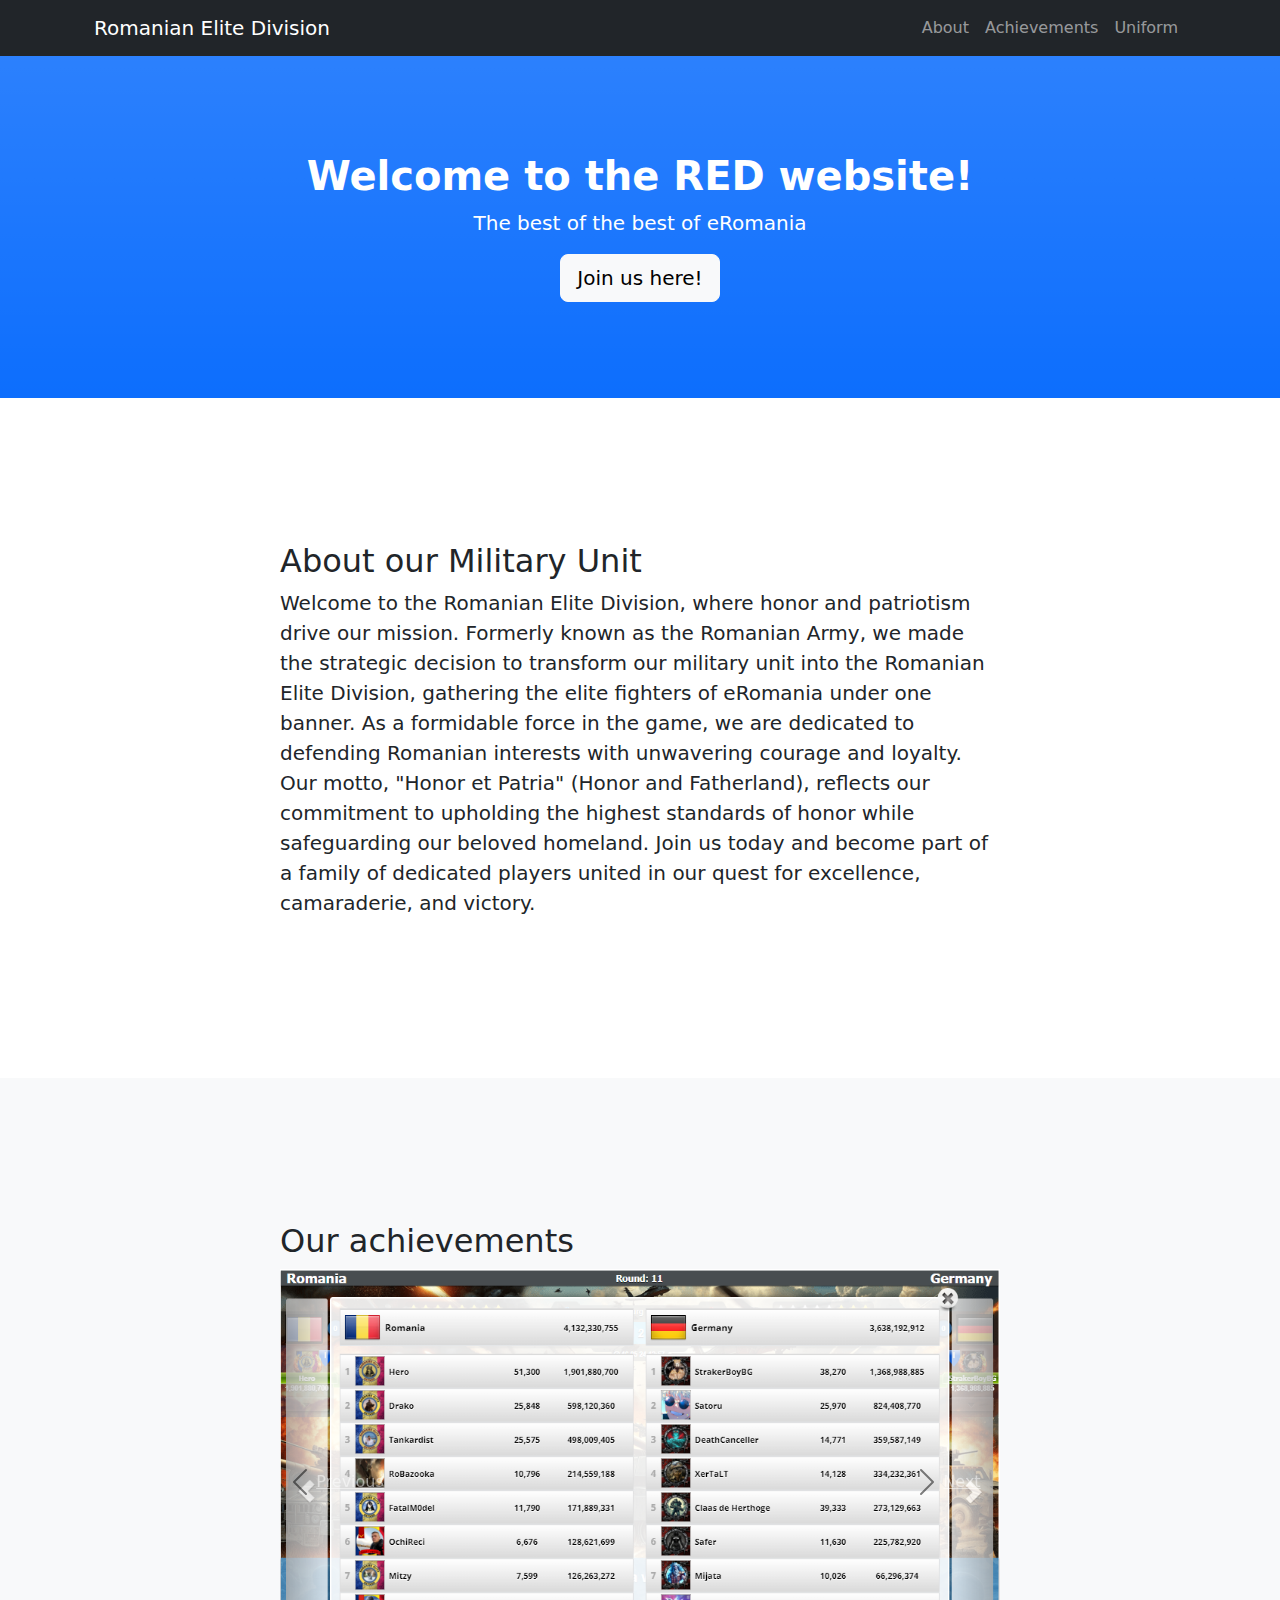
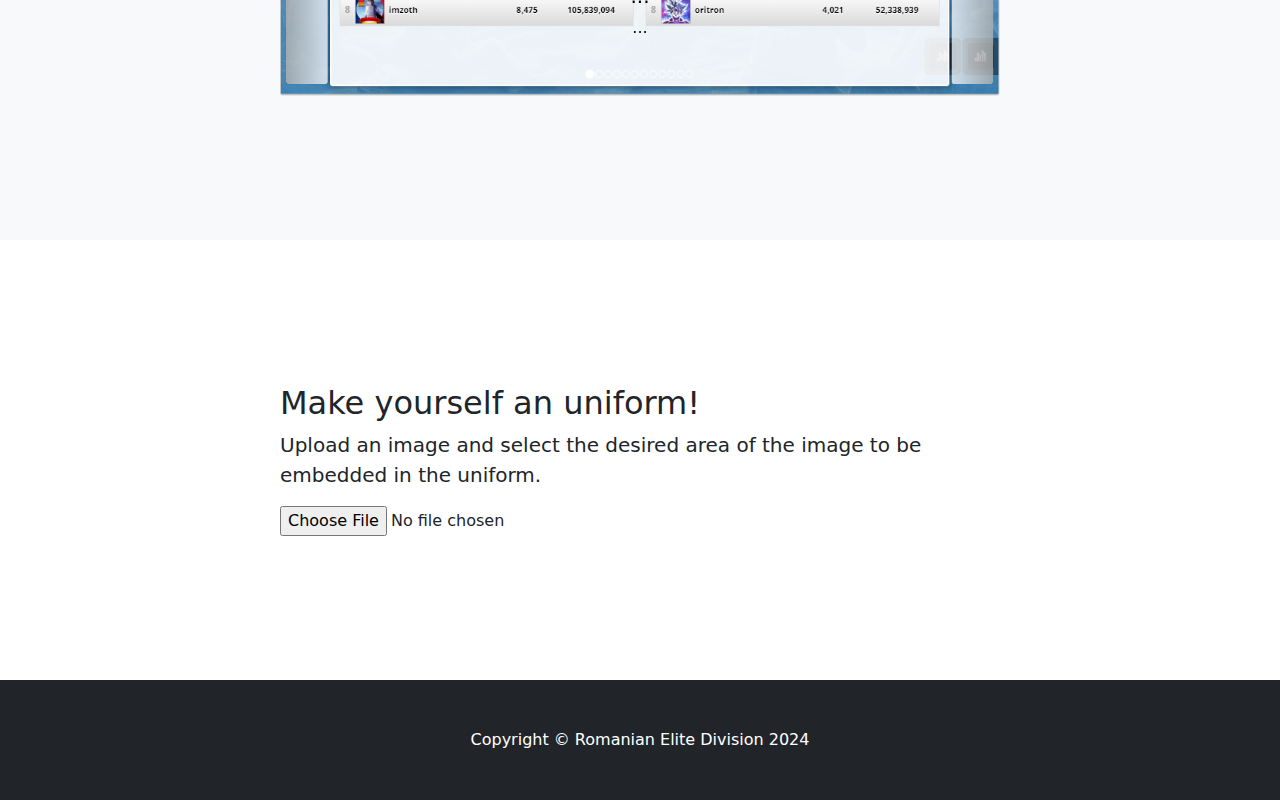
==== index.html @ f2db4dd4 "de vuelta cambios a index.html" ====
<!DOCTYPE html>
<html lang="en">
<head>
    <meta charset="utf-8" />
    <meta name="viewport" content="width=device-width, initial-scale=1, shrink-to-fit=no" />
    <meta name="description" content="" />
    <meta name="author" content="" />
    <title>RED</title>
    <link rel="icon" type="image/x-icon" href="assets/favicon.ico" />
    <!-- Core theme CSS (includes Bootstrap)-->
    <link href="css/styles.css" rel="stylesheet" />
    <link rel="stylesheet" href="https://cdnjs.cloudflare.com/ajax/libs/jquery-jcrop/0.9.15/css/jquery.Jcrop.min.css">
</head>
<body id="page-top">
    <!-- Navigation-->
    <nav class="navbar navbar-expand-lg navbar-dark bg-dark fixed-top" id="mainNav">
        <div class="container px-4">
            <a class="navbar-brand" href="#page-top">Romanian Elite Division</a>
            <button class="navbar-toggler" type="button" data-bs-toggle="collapse" data-bs-target="#navbarResponsive" aria-controls="navbarResponsive" aria-expanded="false" aria-label="Toggle navigation"><span class="navbar-toggler-icon"></span></button>
            <div class="collapse navbar-collapse" id="navbarResponsive">
                <ul class="navbar-nav ms-auto">
                    <li class="nav-item"><a class="nav-link" href="#about">About</a></li>
                    <li class="nav-item"><a class="nav-link" href="#services">Achievements</a></li>
                    <li class="nav-item"><a class="nav-link" href="#contact">Uniform</a></li>
                </ul>
            </div>
        </div>
    </nav>
    <!-- Header-->
    <header class="bg-primary bg-gradient text-white">
        <div class="container px-4 text-center">
            <h1 class="fw-bolder">Welcome to the RED website!</h1>
            <p class="lead">The best of the best of eRomania</p>
            <a class="btn btn-lg btn-light" href="https://www.edominacy.com/en/military-unit/17" target=”_blank”>Join us here!</a>
        </div>
    </header>
    <!-- About section-->
    <section id="about">
        <div class="container px-4">
            <div class="row gx-4 justify-content-center">
                <div class="col-lg-8">
                    <h2>About our Military Unit</h2>
                    <p class="lead">Welcome to the Romanian Elite Division, where honor and patriotism drive our mission. Formerly known as the Romanian Army, we made the strategic decision to transform our military unit into the Romanian Elite Division, gathering the elite fighters of eRomania under one banner. As a formidable force in the game, we are dedicated to defending Romanian interests with unwavering courage and loyalty. Our motto, "Honor et Patria" (Honor and Fatherland), reflects our commitment to upholding the highest standards of honor while safeguarding our beloved homeland. Join us today and become part of a family of dedicated players united in our quest for excellence, camaraderie, and victory.</p>
                </div>
            </div>
        </div>
    </section>
    <!-- Achievements section-->
    <section class="bg-light" id="services">
        <div class="container px-4">
            <div class="row gx-4 justify-content-center">
                <div class="col-lg-8">
                    <h2>Our achievements</h2>
                    <div class="carousel slide carousel-dark" data-ride="carousel">
                          <div class="carousel-inner">
                            <div class="carousel-item active">
                              <img class="d-block w-100" src="./images/readarmy1.png" alt="First slide">
                              <div class="carousel-caption d-none d-md-block">
                                <h5>...</h5>
                                <p>...</p>
                              </div>
                            </div>
                    </div>
                    <a class="carousel-control-prev" href="#carouselExampleIndicators" role="button" data-slide="prev">
                      <span class="carousel-control-prev-icon" aria-hidden="true"></span>
                      <span class="sr-only">Previous</span>
                    </a>
                    <a class="carousel-control-next" href="#carouselExampleIndicators" role="button" data-slide="next">
                      <span class="carousel-control-next-icon" aria-hidden="true"></span>
                      <span class="sr-only">Next</span>
                    </a>
                  </div>
                </div>
            </div>
        </div>
    </section>
    <!-- Contact section-->
    <section id="contact">
        <div class="container px-4">
            <div class="row gx-4 justify-content-center">
                <div class="col-lg-8">
                    <h2>Make yourself an uniform!</h2>
                    <p class="lead">Upload an image and select the desired area of the image to be embedded in the uniform.</p>
                    <input type="file" id="imageUpload" accept="image/*">
                    <div class= "py-4" id="imageWrapper" style="display: none;">
                        <img src="#" alt="Uploaded Image" id="uploadedImage">
                    </div>
                    <div class= "pb-4" id="overlayWrapper" style="display: none;">
                        <h3 class= "pb-3">Selected Area to Overlay:</h3>
                        <canvas id="overlayCanvas"></canvas>
                    </div class= align-center>
                    <button id="downloadButton" style="display: none;">Download Image</button>
                </div>
            </div>
        </div>
    </section>
    <!-- Footer-->
    <footer class="py-5 bg-dark">
        <div class="container px-4"><p class="m-0 text-center text-white">Copyright &copy; Romanian Elite Division 2024</p></div>
    </footer>
    <!-- Bootstrap core JS-->
    <script src="https://cdn.jsdelivr.net/npm/bootstrap@5.2.3/dist/js/bootstrap.bundle.min.js"></script>
    <!-- Core theme JS-->
    <script src="js/scripts.js"></script>
    <script src="https://code.jquery.com/jquery-3.5.1.slim.min.js"></script>
    <script src="https://cdn.jsdelivr.net/npm/@popperjs/core@2.5.4/dist/umd/popper.min.js"></script>
    <script src="https://stackpath.bootstrapcdn.com/bootstrap/4.5.2/js/bootstrap.min.js"></script>
    <script src="https://cdnjs.cloudflare.com/ajax/libs/jquery-jcrop/0.9.15/js/jquery.Jcrop.min.js"></script>
    <script src="js/jcrop.js"></script>
</body>
</html>
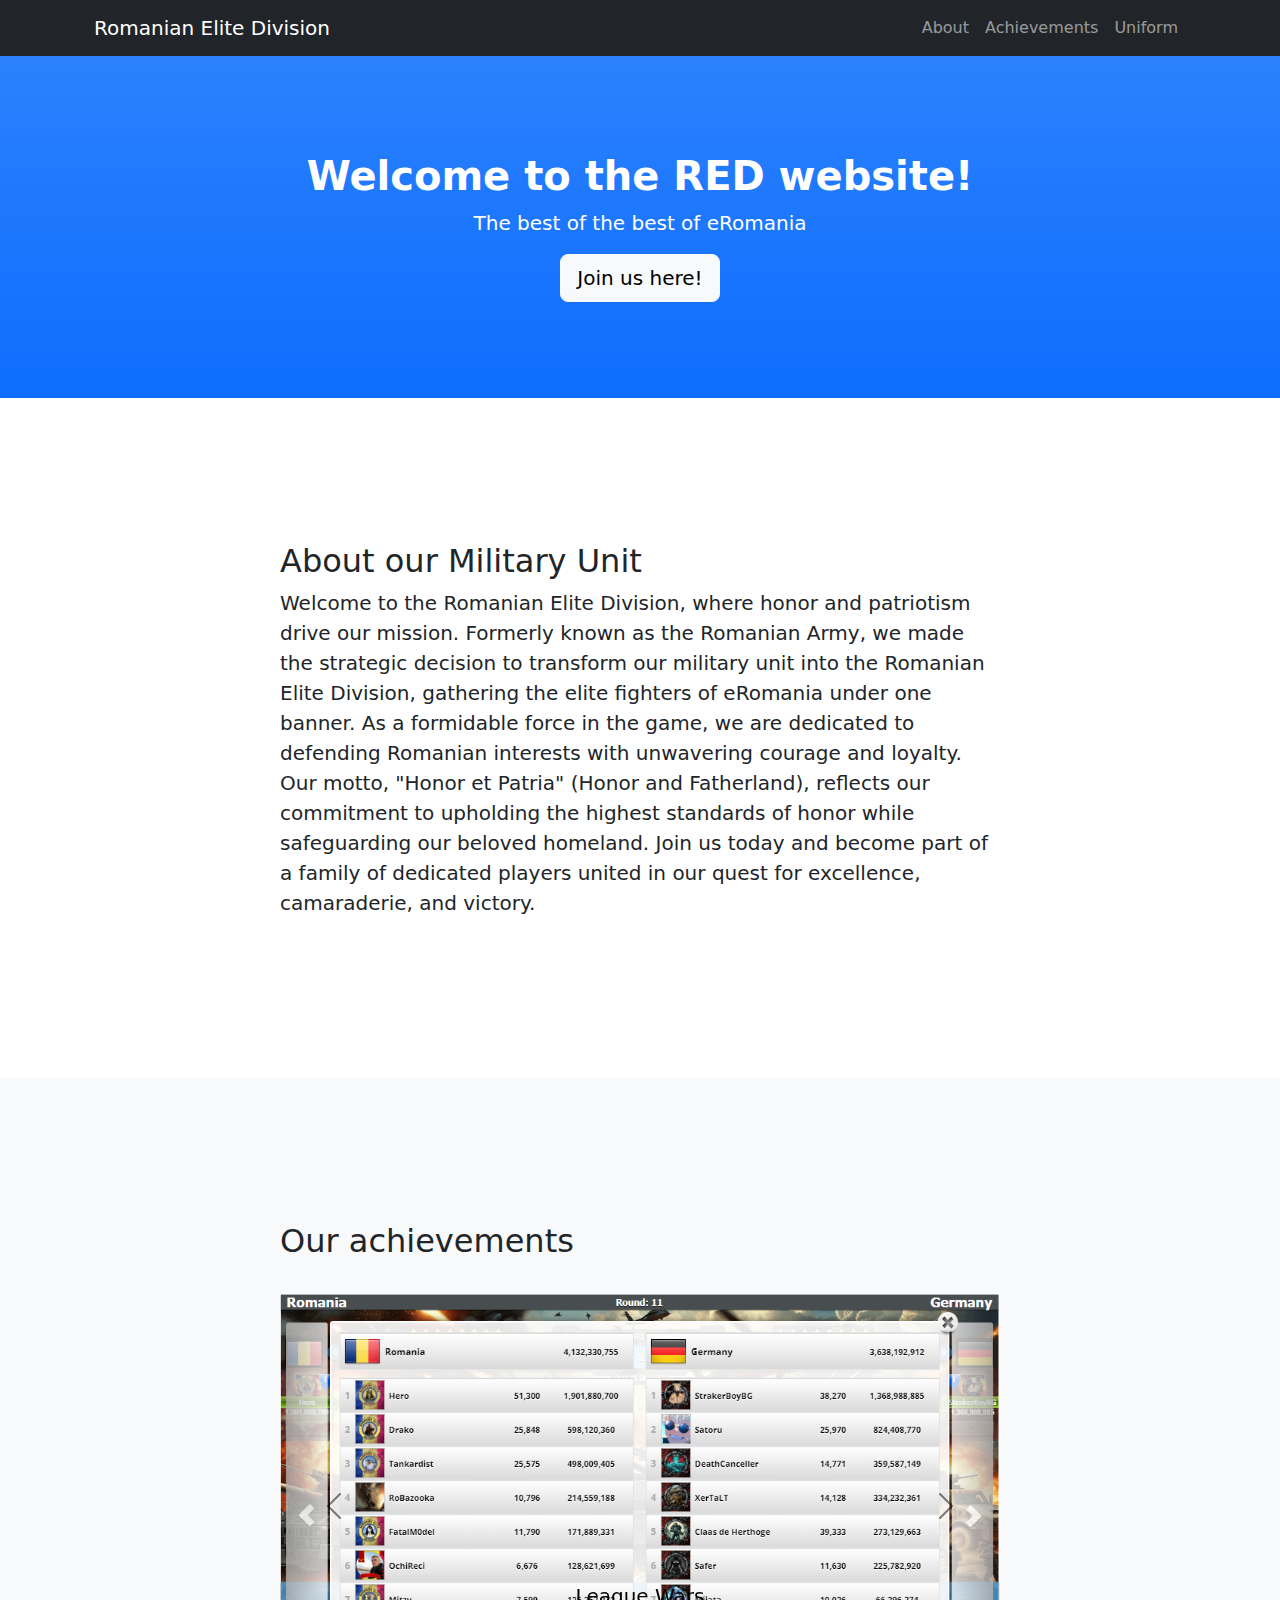
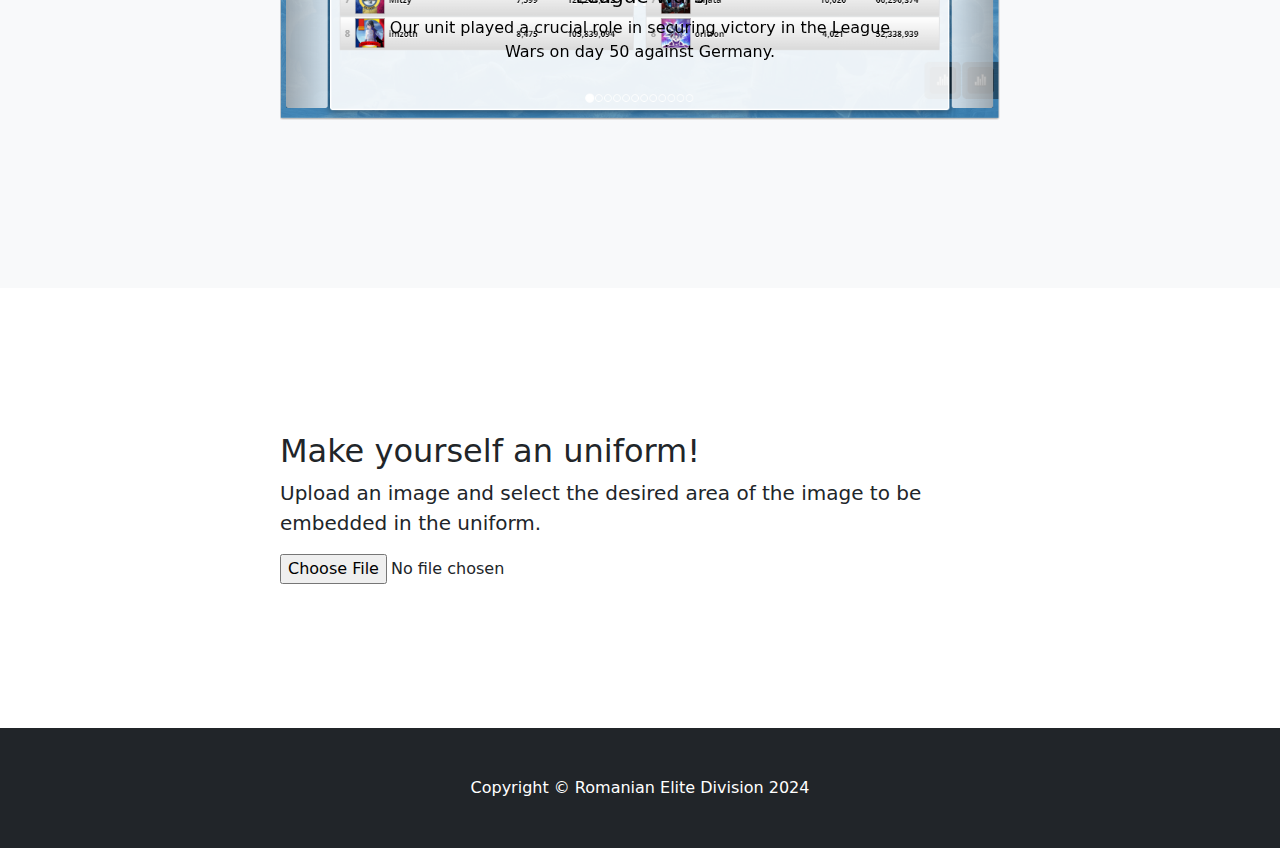
==== commit 2b0514a5: "again cambios a index.html" ====
--- a/index.html
+++ b/index.html
@@ -51,23 +51,21 @@
             <div class="row gx-4 justify-content-center">
                 <div class="col-lg-8">
                     <h2>Our achievements</h2>
-                    <div class="carousel slide carousel-dark" data-ride="carousel">
+                    <div class="carousel slide carousel-dark py-4" data-ride="carousel">
                           <div class="carousel-inner">
                             <div class="carousel-item active">
                               <img class="d-block w-100" src="./images/readarmy1.png" alt="First slide">
                               <div class="carousel-caption d-none d-md-block">
-                                <h5>...</h5>
-                                <p>...</p>
+                                <h5>League Wars</h5>
+                                <p>Our unit played a crucial role in securing victory in the League Wars on day 50 against Germany.</p>
                               </div>
                             </div>
                     </div>
                     <a class="carousel-control-prev" href="#carouselExampleIndicators" role="button" data-slide="prev">
                       <span class="carousel-control-prev-icon" aria-hidden="true"></span>
-                      <span class="sr-only">Previous</span>
                     </a>
                     <a class="carousel-control-next" href="#carouselExampleIndicators" role="button" data-slide="next">
                       <span class="carousel-control-next-icon" aria-hidden="true"></span>
-                      <span class="sr-only">Next</span>
                     </a>
                   </div>
                 </div>
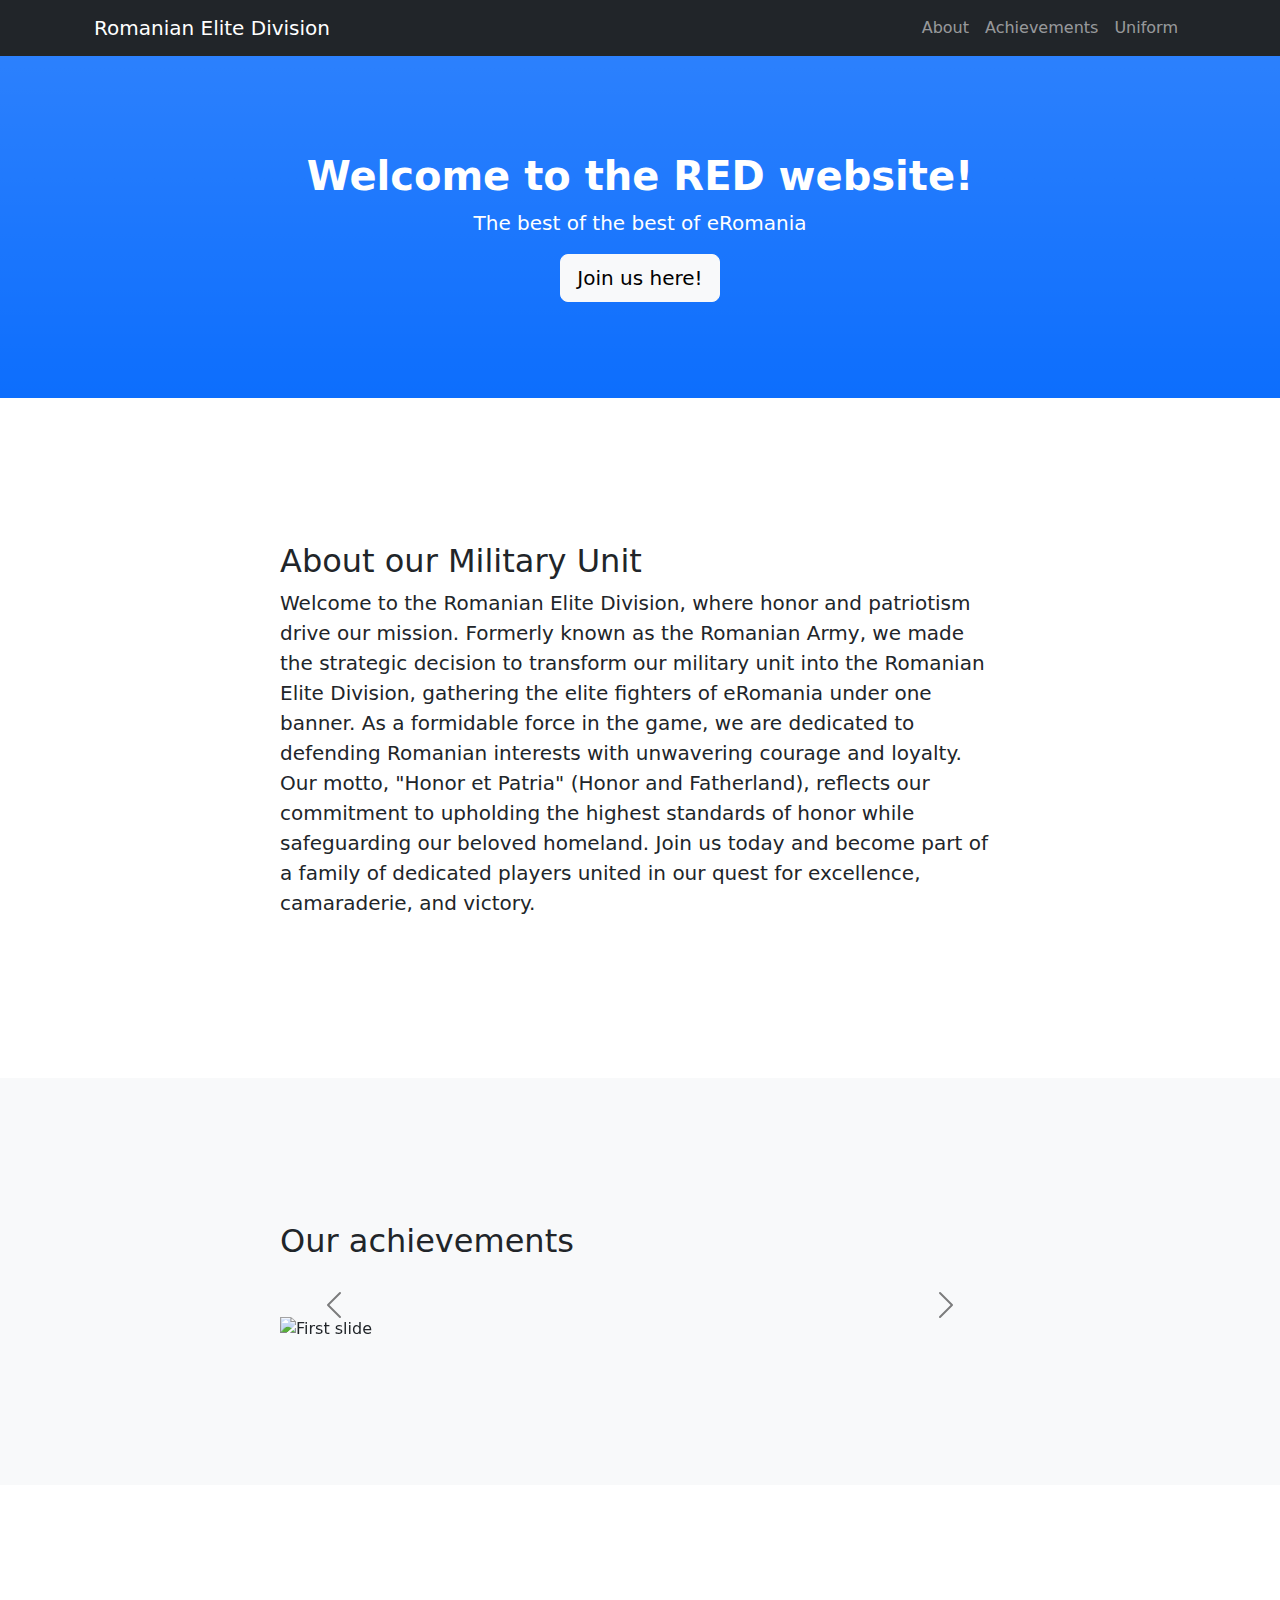
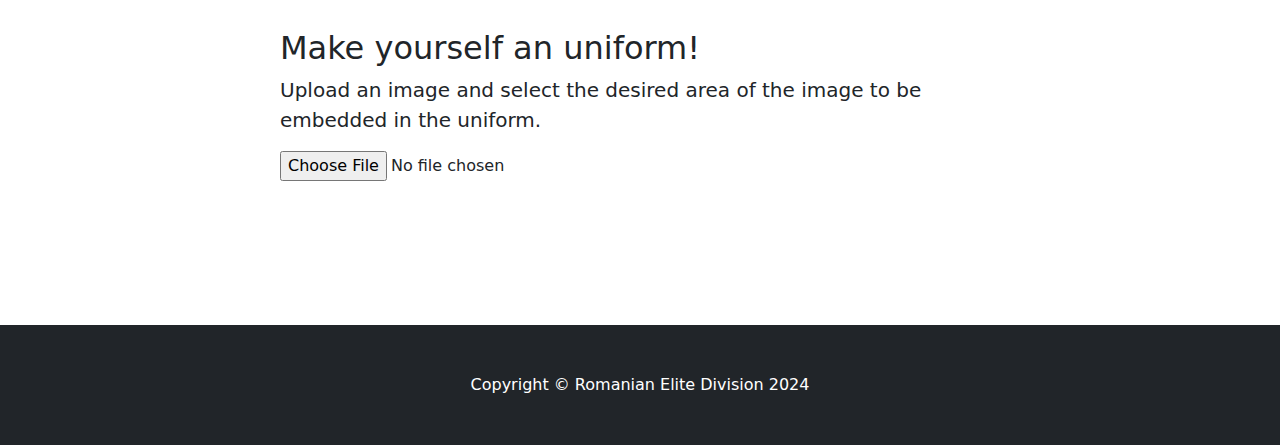
==== commit 0176330d: "ya casi ultimos cambios a index.html" ====
--- a/index.html
+++ b/index.html
@@ -51,10 +51,10 @@
             <div class="row gx-4 justify-content-center">
                 <div class="col-lg-8">
                     <h2>Our achievements</h2>
-                    <div class="carousel slide carousel-dark py-4" data-ride="carousel">
+                    <div class="carousel slide carousel-dark pt-5" data-ride="carousel">
                           <div class="carousel-inner">
                             <div class="carousel-item active">
-                              <img class="d-block w-100" src="./images/readarmy1.png" alt="First slide">
+                              <img class="d-block w-100" src="./images/redarmy1.png" alt="First slide">
                               <div class="carousel-caption d-none d-md-block">
                                 <h5>League Wars</h5>
                                 <p>Our unit played a crucial role in securing victory in the League Wars on day 50 against Germany.</p>
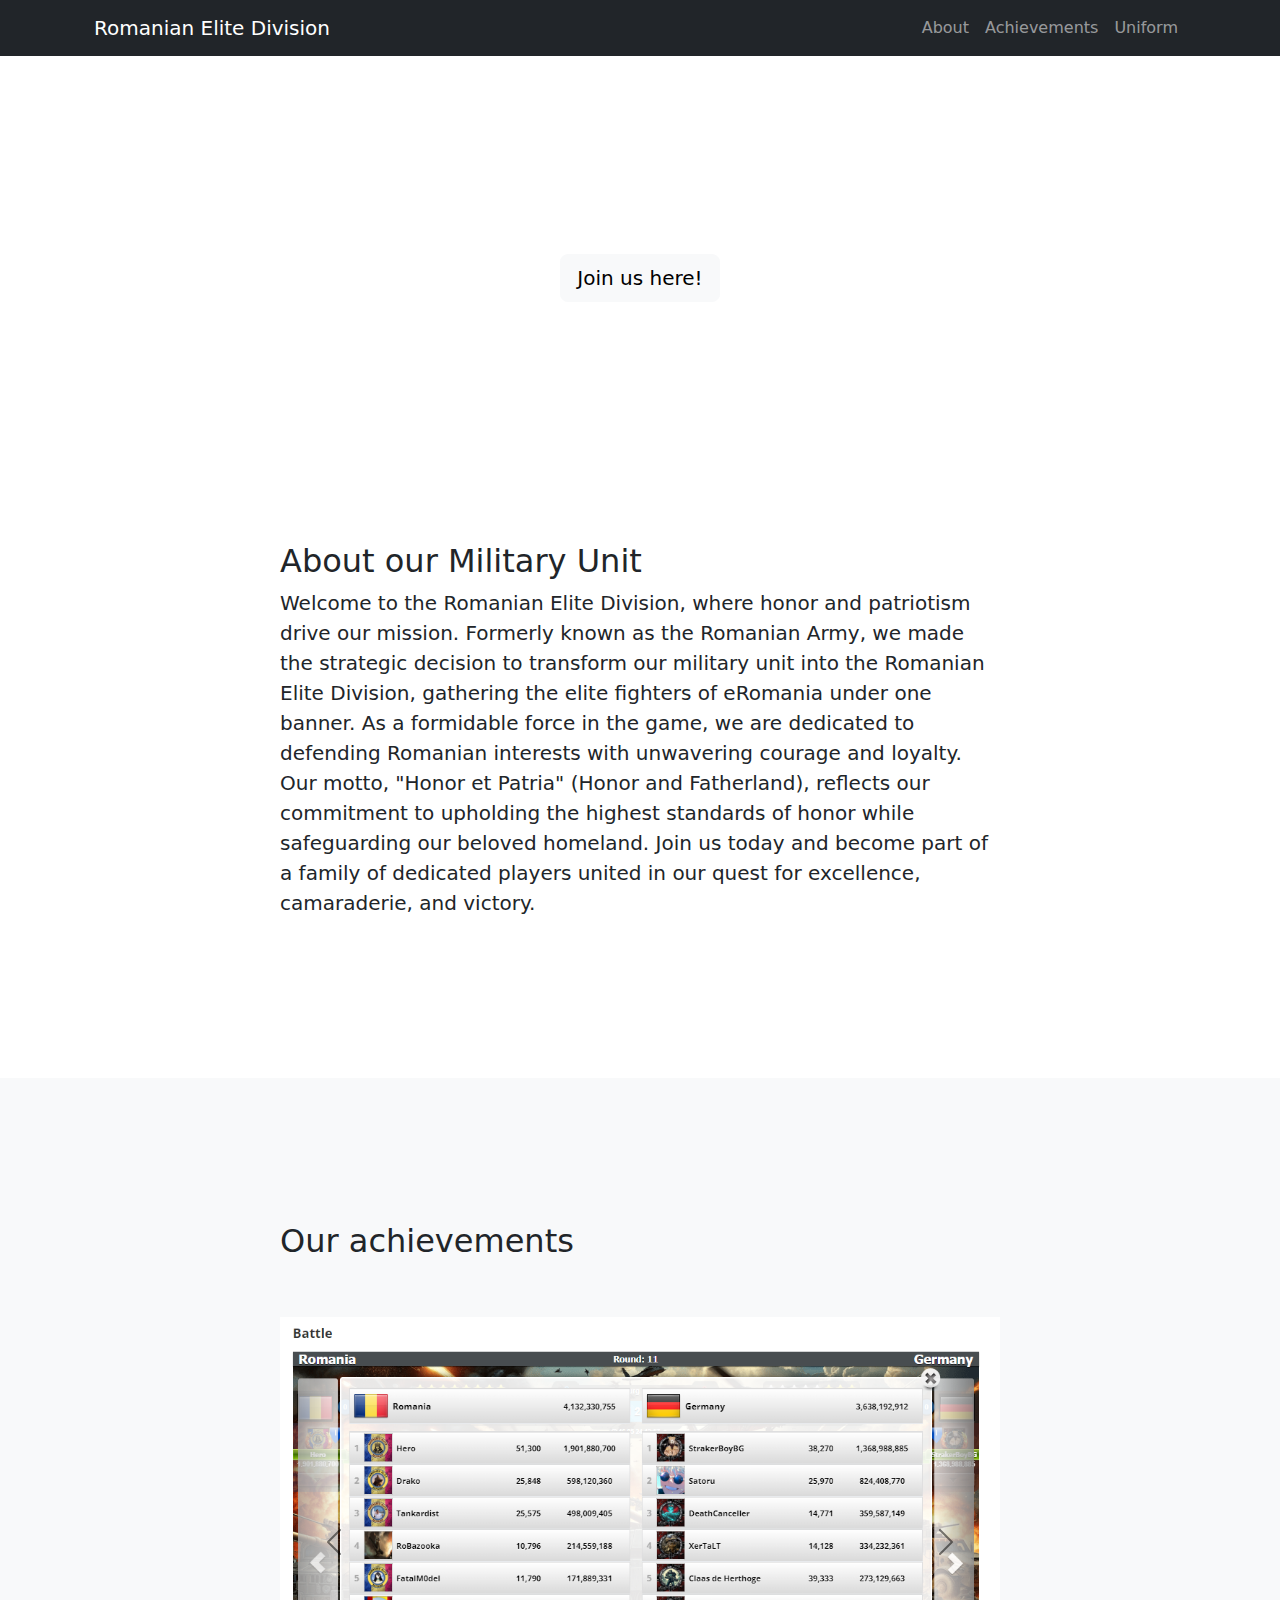
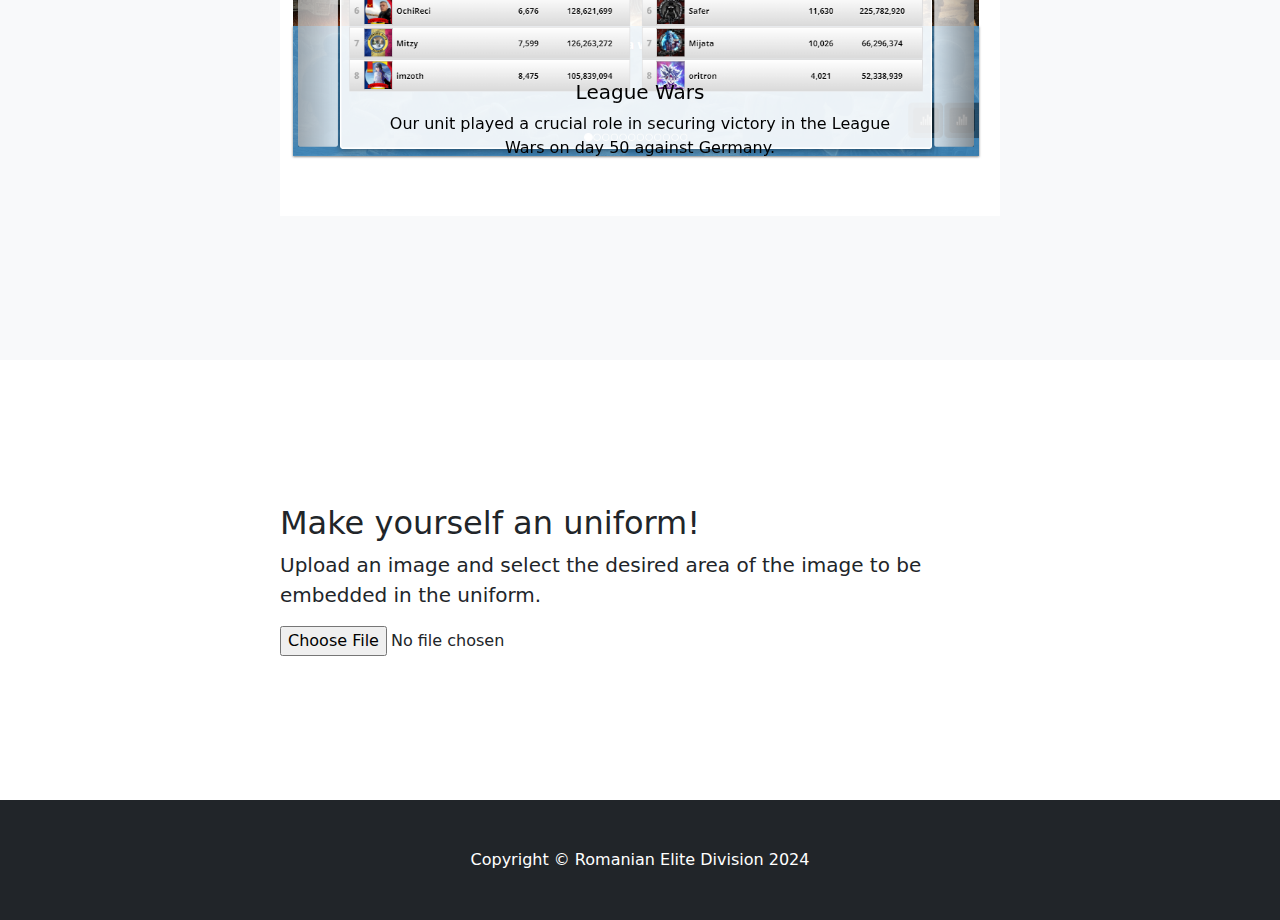
==== commit 20c6d4b3: "Update index.html" ====
--- a/index.html
+++ b/index.html
@@ -27,7 +27,7 @@
         </div>
     </nav>
     <!-- Header-->
-    <header class="bg-primary bg-gradient text-white">
+    <header class="backgroundrom text-white">
         <div class="container px-4 text-center">
             <h1 class="fw-bolder">Welcome to the RED website!</h1>
             <p class="lead">The best of the best of eRomania</p>
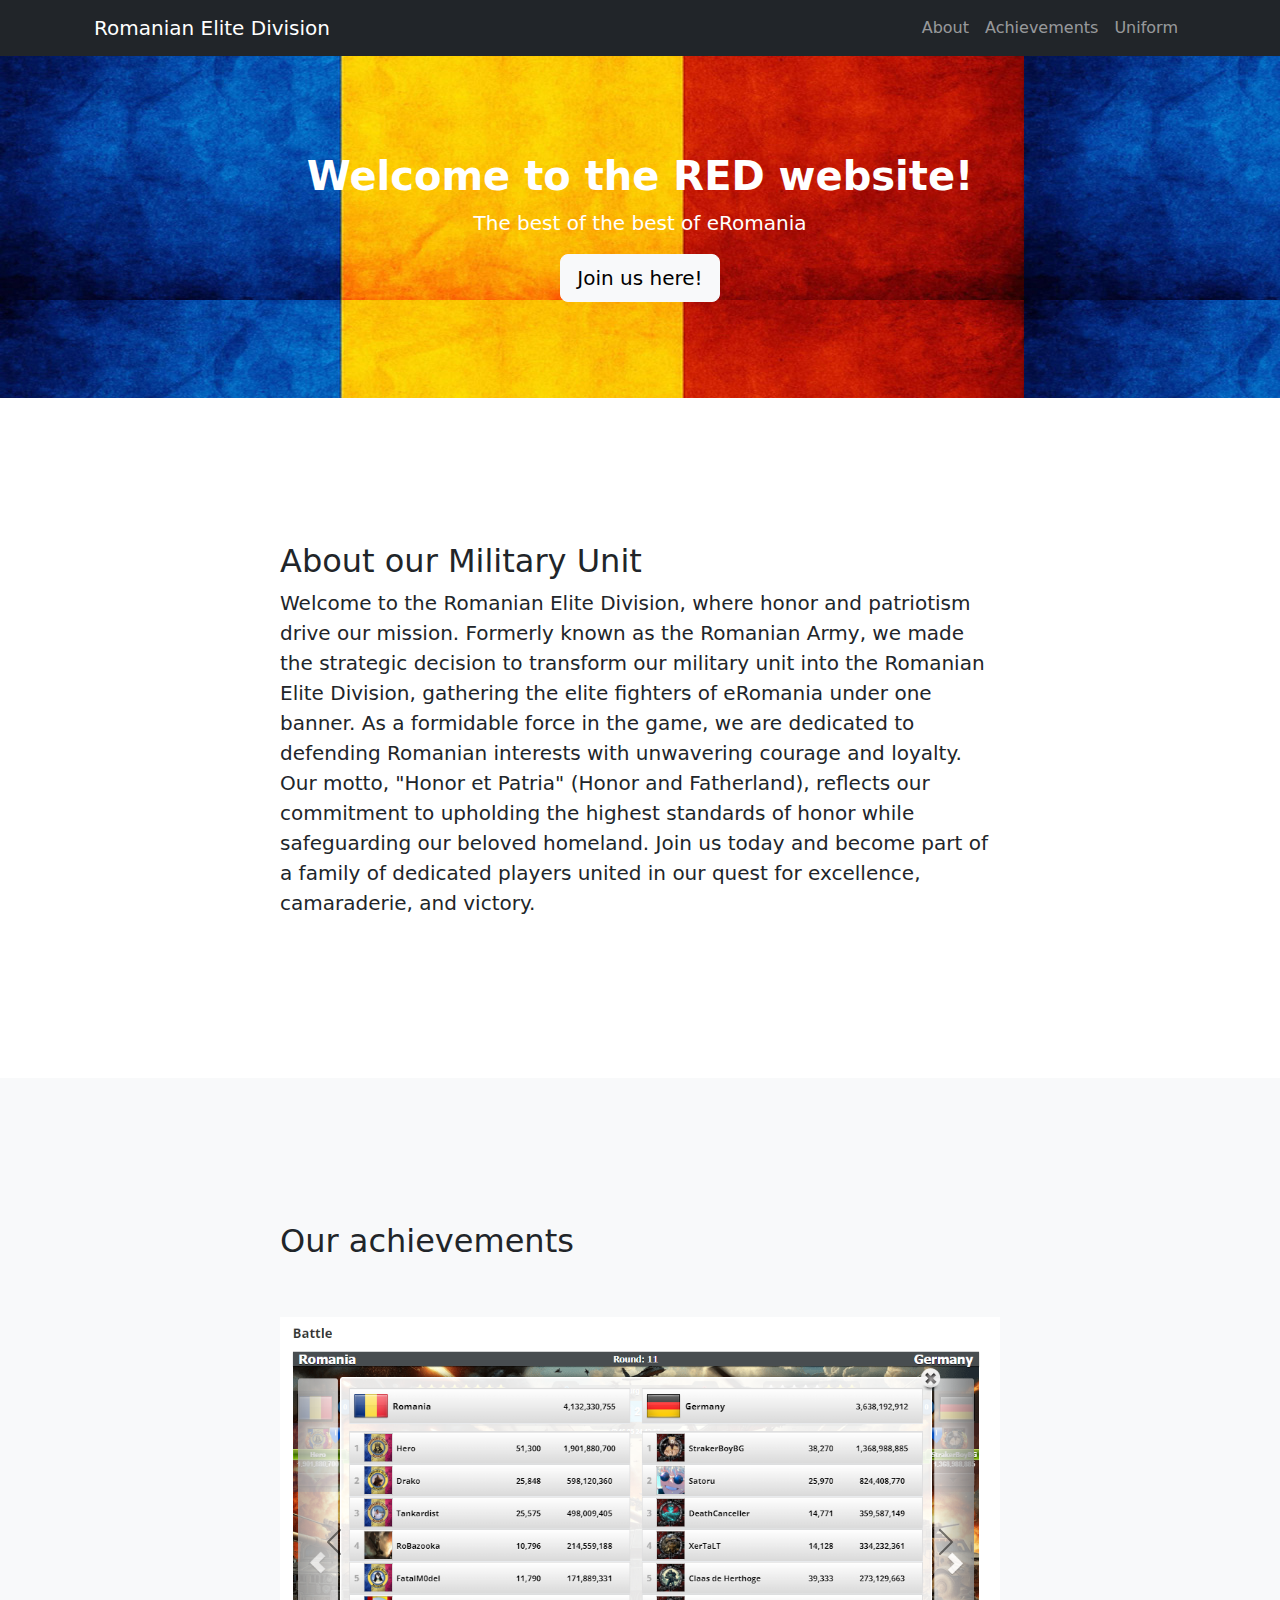
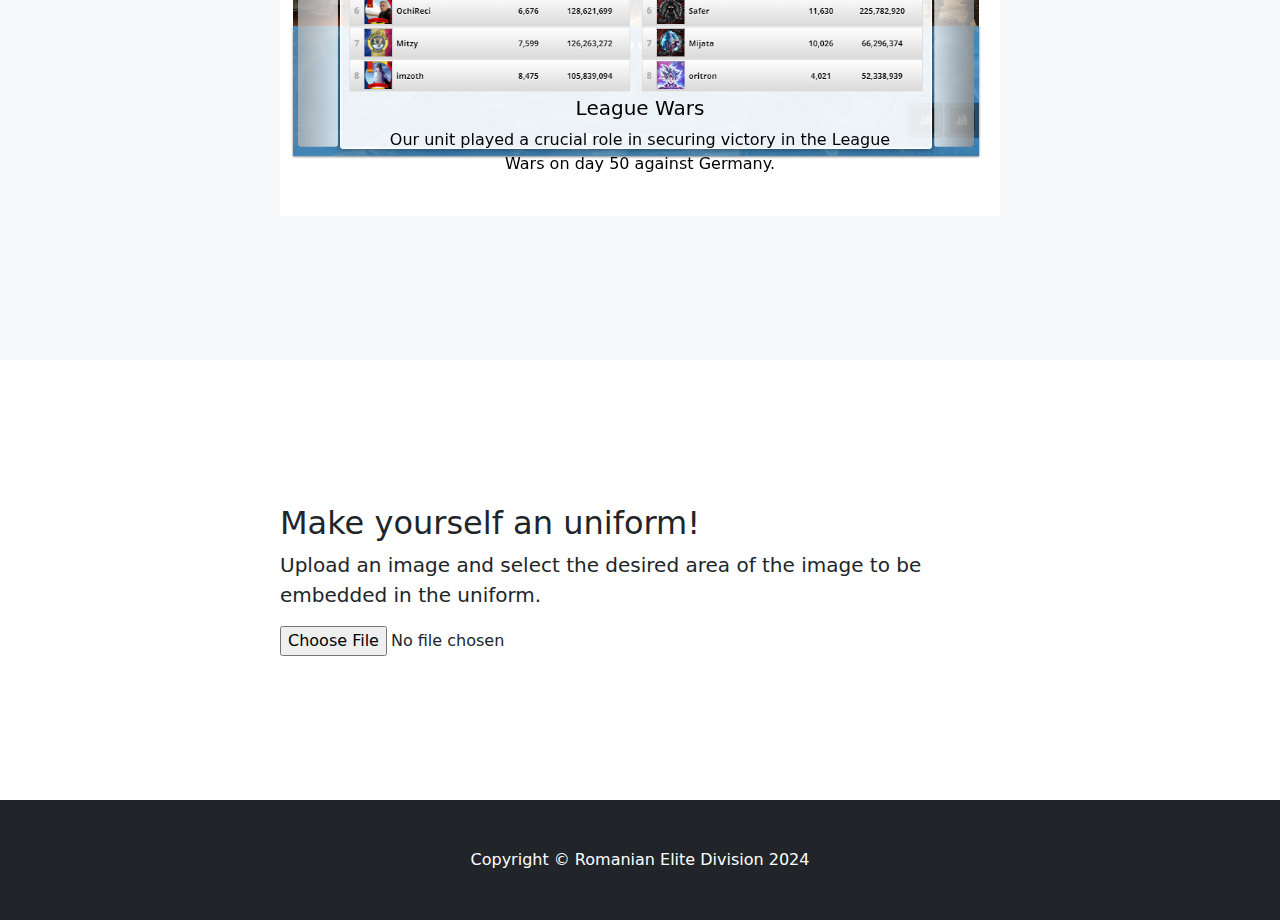
==== commit 3a7f1d56: "Update index.html" ====
--- a/index.html
+++ b/index.html
@@ -55,7 +55,7 @@
                           <div class="carousel-inner">
                             <div class="carousel-item active">
                               <img class="d-block w-100" src="./images/redarmy1.png" alt="First slide">
-                              <div class="carousel-caption d-none d-md-block">
+                              <div class="carousel-caption d-none d-md-block mt-3 pb-1">
                                 <h5>League Wars</h5>
                                 <p>Our unit played a crucial role in securing victory in the League Wars on day 50 against Germany.</p>
                               </div>
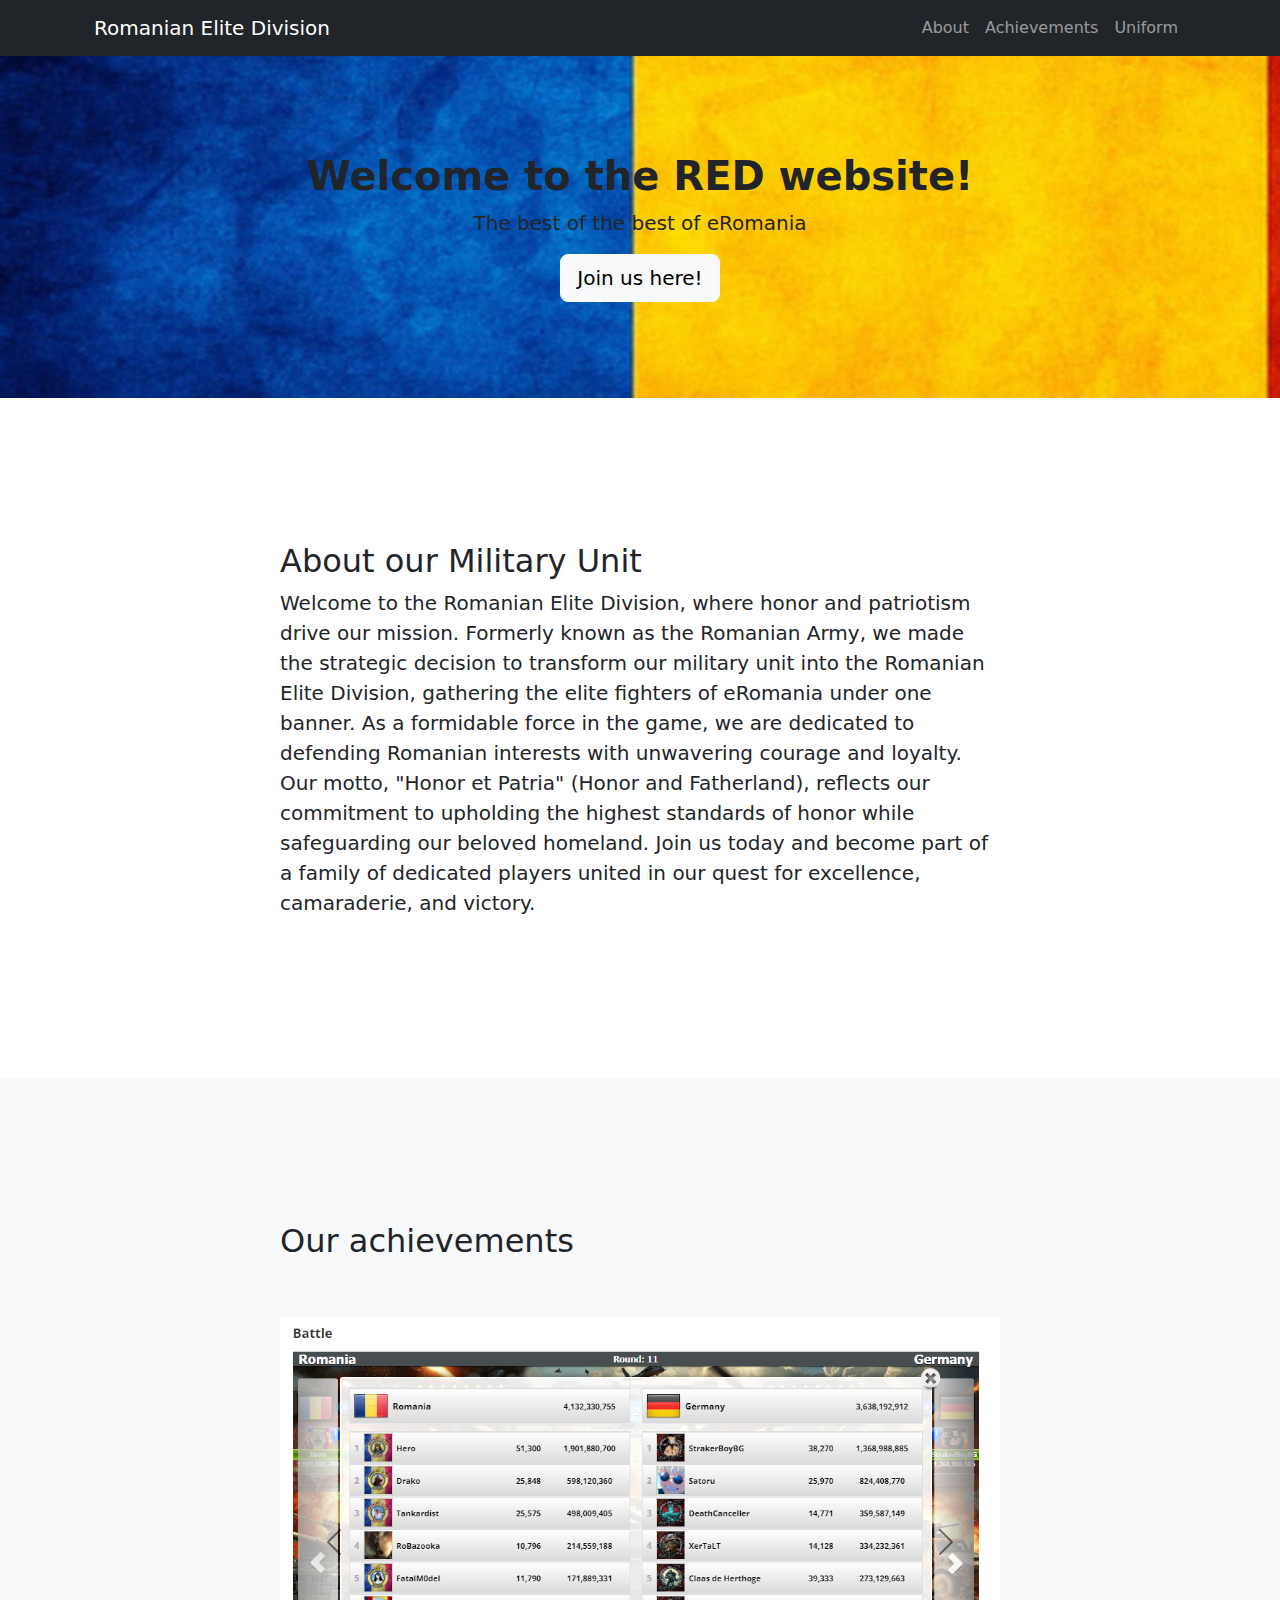
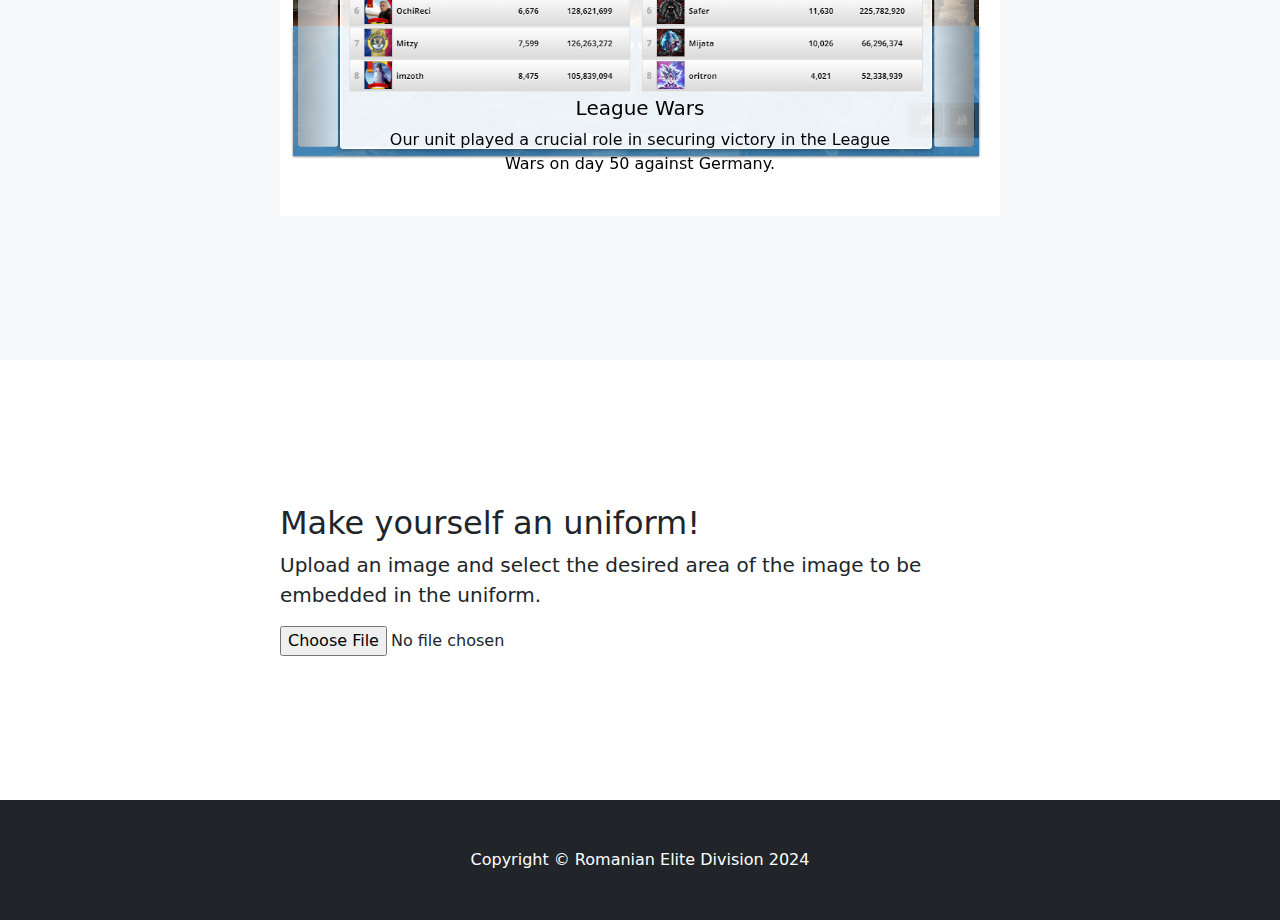
==== commit bdb65cb0: "Update index.html" ====
--- a/index.html
+++ b/index.html
@@ -27,7 +27,7 @@
         </div>
     </nav>
     <!-- Header-->
-    <header class="backgroundrom text-white">
+    <header class="backgroundrom text-dark">
         <div class="container px-4 text-center">
             <h1 class="fw-bolder">Welcome to the RED website!</h1>
             <p class="lead">The best of the best of eRomania</p>
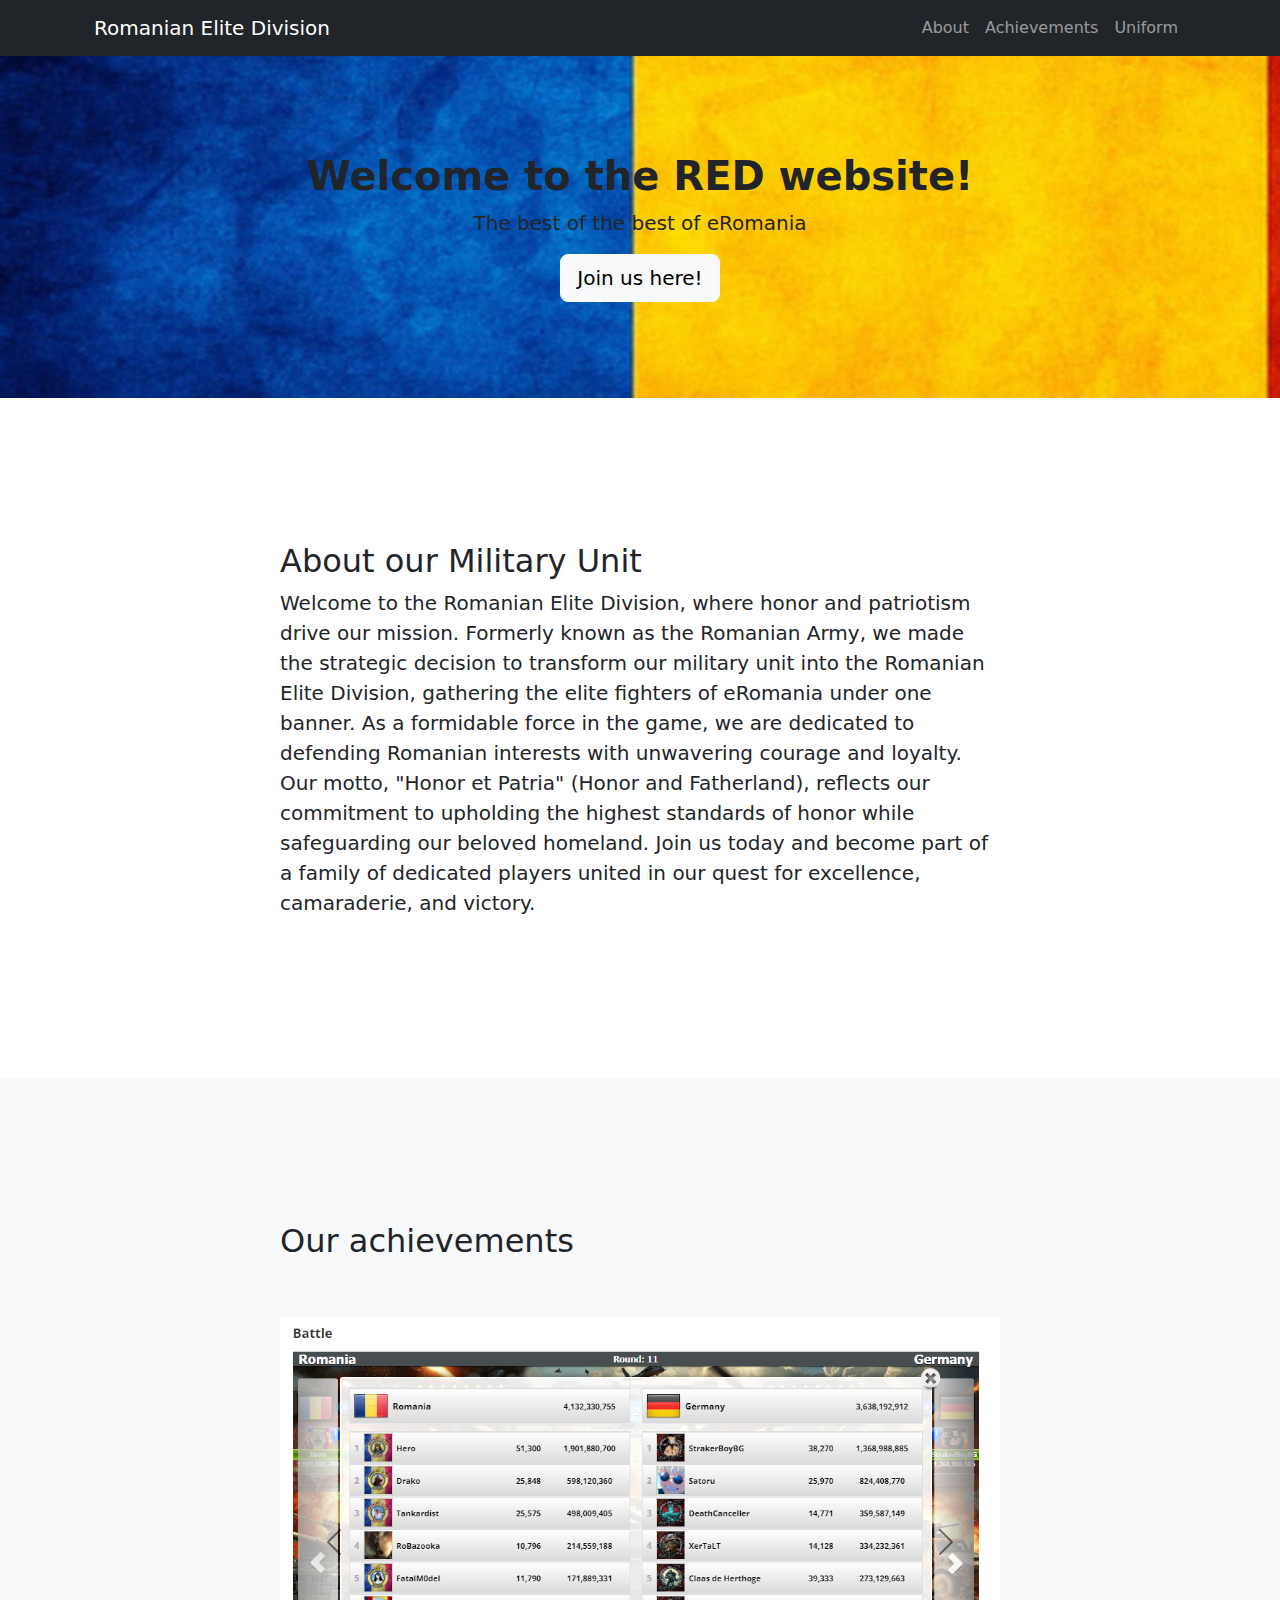
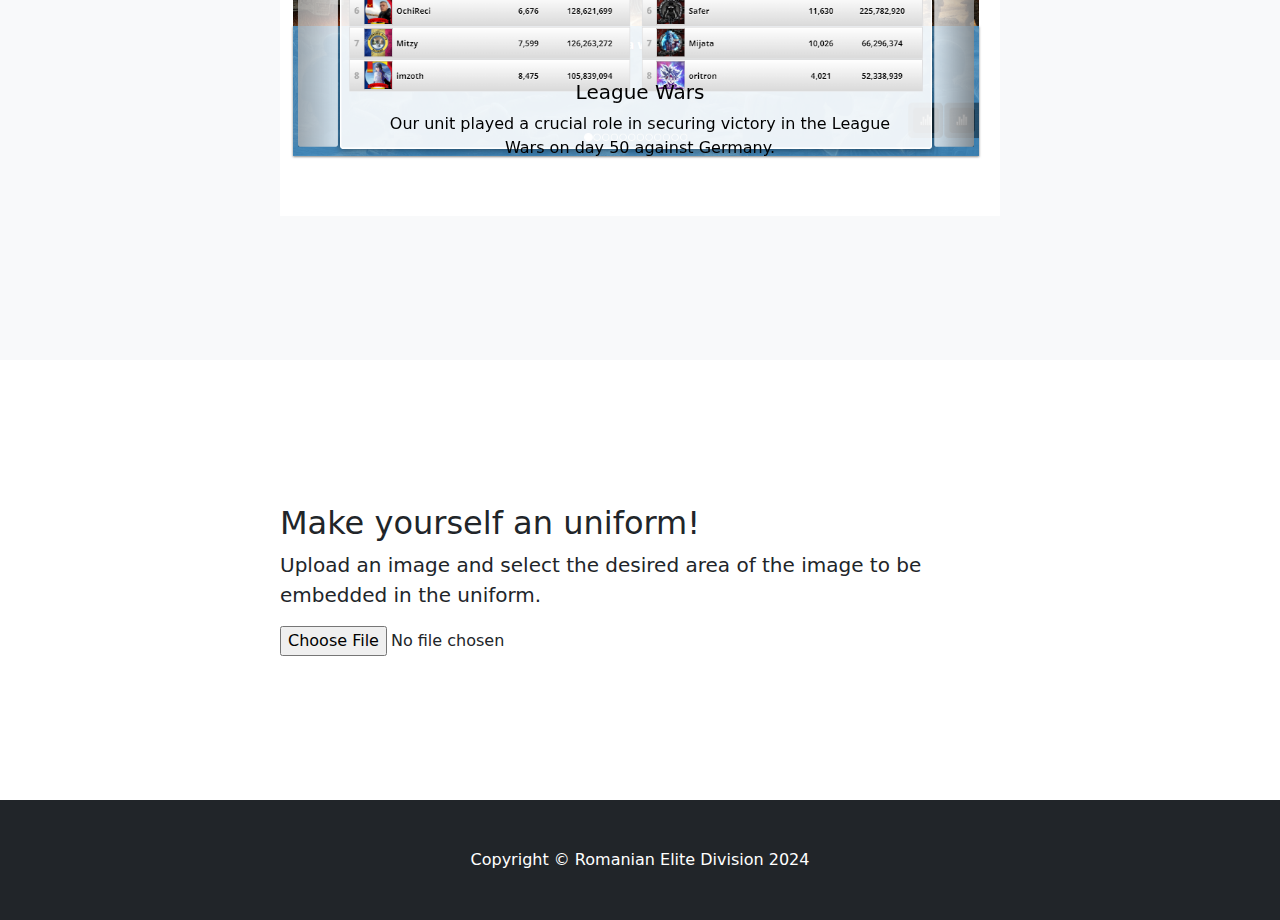
==== commit 5eb8547e: "Update index.html" ====
--- a/index.html
+++ b/index.html
@@ -55,7 +55,7 @@
                           <div class="carousel-inner">
                             <div class="carousel-item active">
                               <img class="d-block w-100" src="./images/redarmy1.png" alt="First slide">
-                              <div class="carousel-caption d-none d-md-block mt-3 pb-1">
+                              <div class="carousel-caption d-none d-md-block">
                                 <h5>League Wars</h5>
                                 <p>Our unit played a crucial role in securing victory in the League Wars on day 50 against Germany.</p>
                               </div>
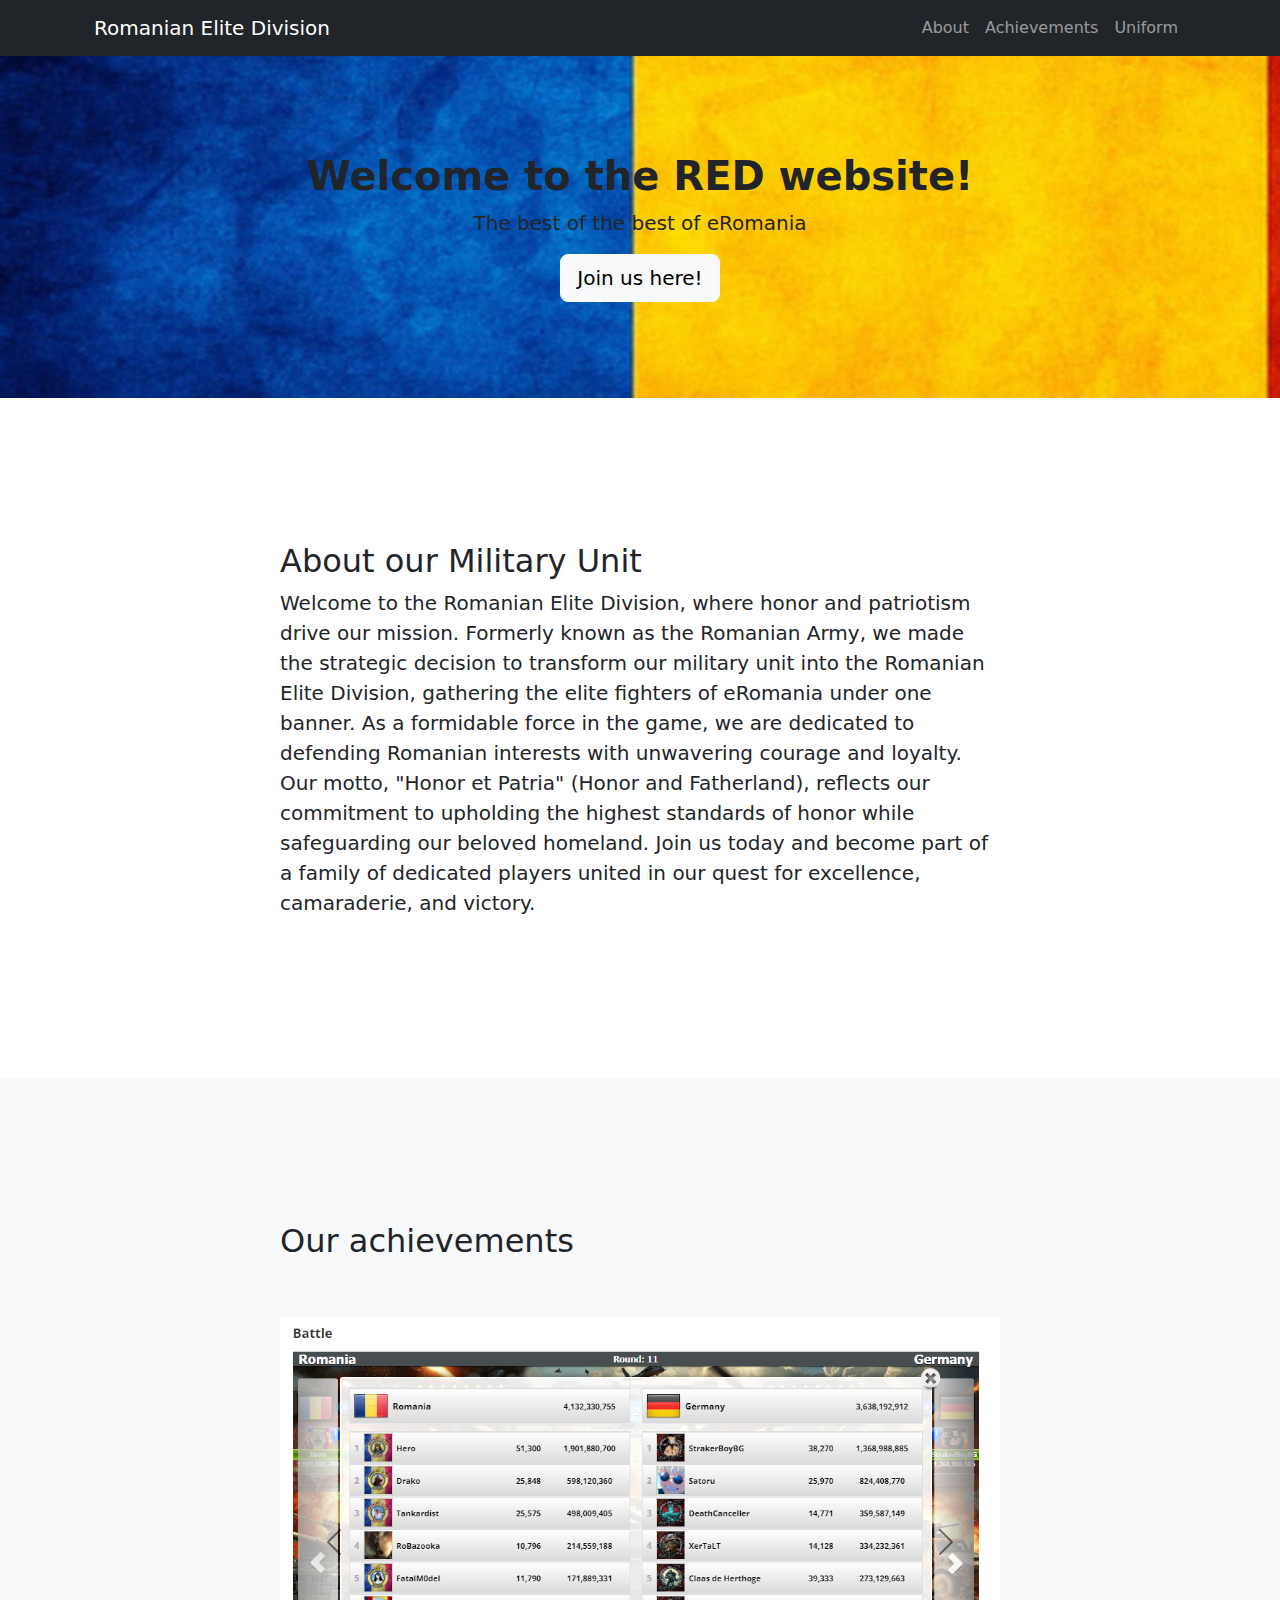
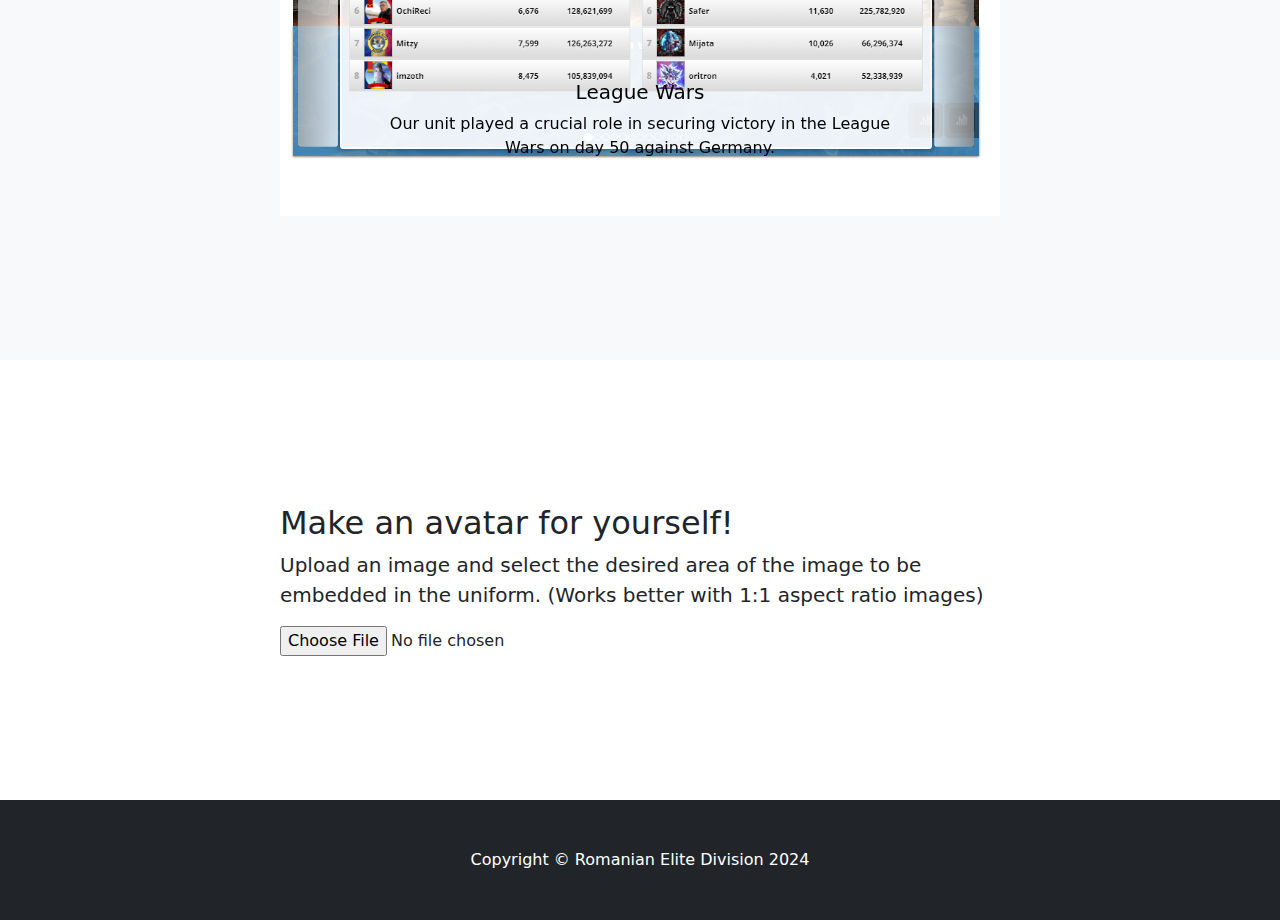
==== commit cf870a86: "Update index.html" ====
--- a/index.html
+++ b/index.html
@@ -77,8 +77,8 @@
         <div class="container px-4">
             <div class="row gx-4 justify-content-center">
                 <div class="col-lg-8">
-                    <h2>Make yourself an uniform!</h2>
-                    <p class="lead">Upload an image and select the desired area of the image to be embedded in the uniform.</p>
+                    <h2>Make an avatar for yourself!</h2>
+                    <p class="lead">Upload an image and select the desired area of the image to be embedded in the uniform. (Works better with 1:1 aspect ratio images)</p>
                     <input type="file" id="imageUpload" accept="image/*">
                     <div class= "py-4" id="imageWrapper" style="display: none;">
                         <img src="#" alt="Uploaded Image" id="uploadedImage">
